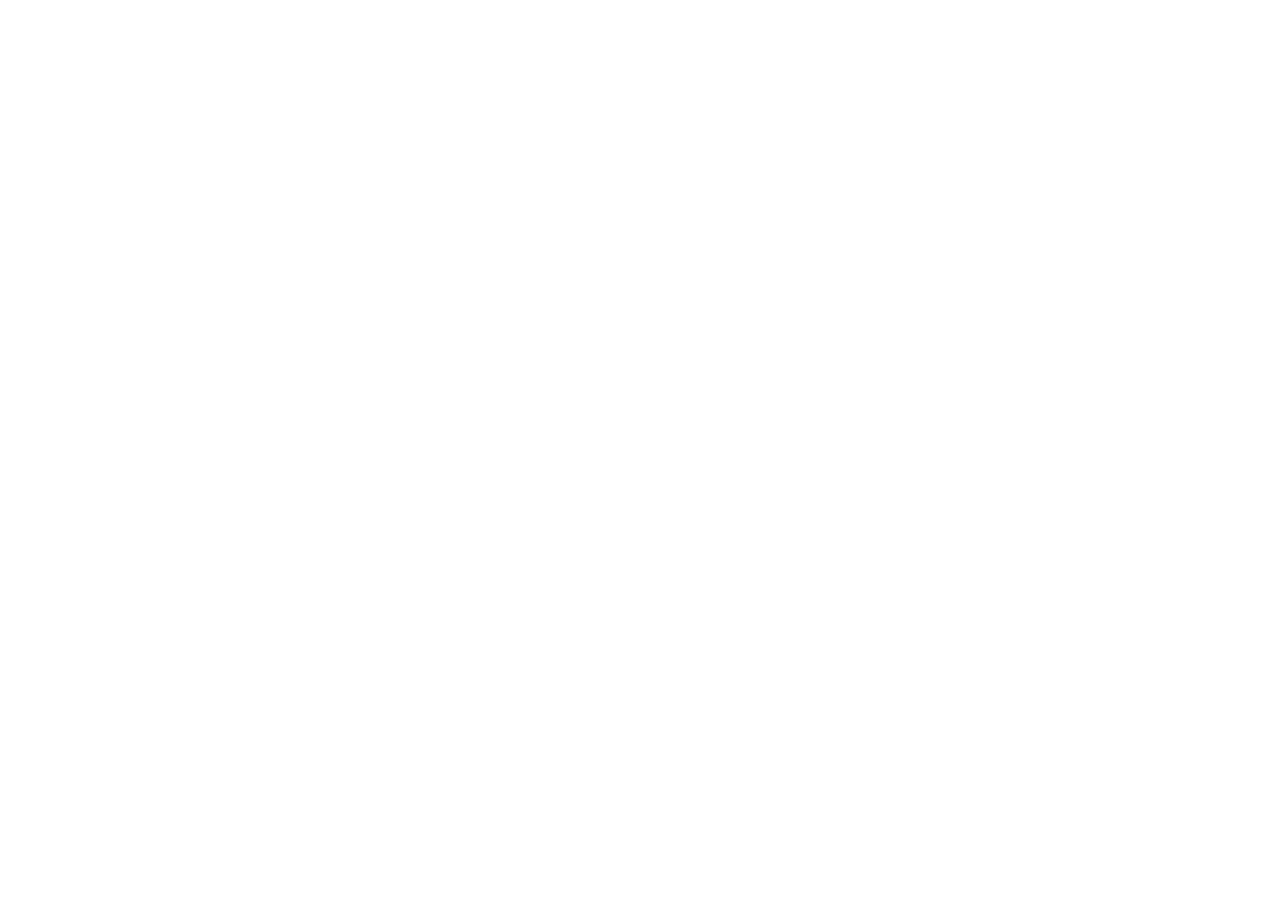
==== Jogo Ri Happy/src/index.html @ 02264471 "criando jogo" ====
<!DOCTYPE html>
<html lang="pt-br">
<head>
    <meta charset="UTF-8">
    <meta name="viewport" content="width=device-width, initial-scale=1.0">
    <title>Detona Ralph</title>

<link rel="preconnect" href="https://fonts.googleapis.com">
<link rel="preconnect" href="https://fonts.gstatic.com" crossorigin>
<link href="https://fonts.googleapis.com/css2?family=Press+Start+2P&display=swap" rel="stylesheet">

<link rel="stylesheet" href="./styles/main.css">
<link rel="stylesheet" href="./styles/reset.css">

</head>
<body>
  
    <script defer src="./scripts/engine.js"></script>
</body>
</html>
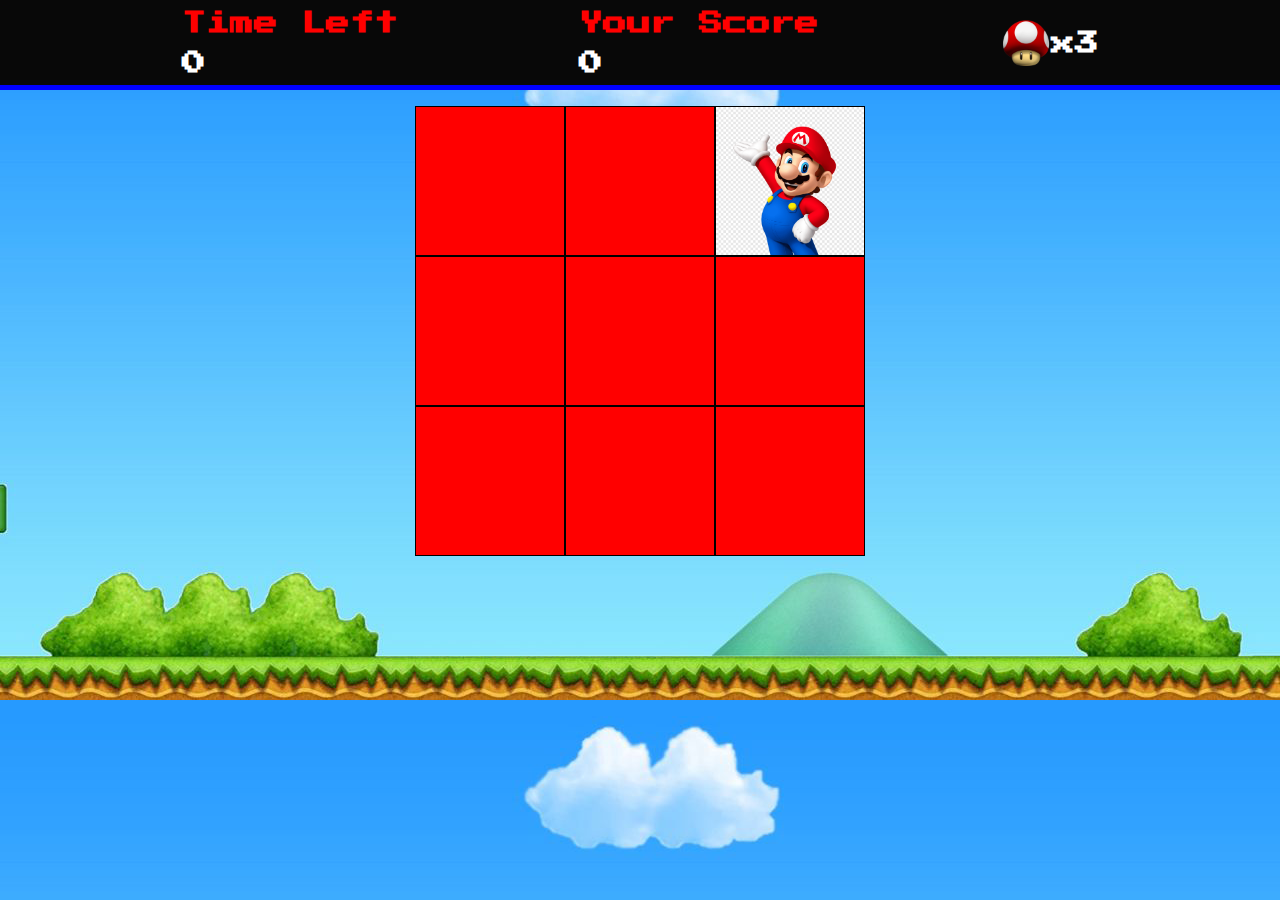
==== commit 802f8302: "atulizando o jogo" ====
--- a/Jogo Ri Happy/src/index.html
+++ b/Jogo Ri Happy/src/index.html
@@ -14,6 +14,42 @@
 
 </head>
 <body>
+
+    <div class="container">
+        <div class="menu">
+            <div class="menu-time">
+                <h2 style="color: red;">Time Left</h2>
+                <h2>0</h2>
+            </div>
+            <div class="menu-score">
+                <h2 style="color: red;">Your Score</h2>
+                <h2>0</h2>
+            </div>
+            <div class="menu-lives">
+                <img src="./images/life.png" height="50px" />
+                <h2>x3</h2>
+            </div>
+        </div>
+
+        <div class="panel">
+            <div class="panel-row">
+                <div class="square " id="1"></div>
+                <div class="square" id="2"></div>
+                <div class="square" id="3"></div>
+
+               </div><div class="panel-row">
+                <div class="square" id="4"></div>
+                <div class="square" id="5"></div>
+                <div class="square" id="6"></div>
+
+               </div><div class="panel-row">
+                <div class="square enemy" id="7"></div>
+                <div class="square" id="8"></div>
+                <div class="square" id="9"></div>
+               </div>
+            
+         </div>
+    </div>
   
     <script defer src="./scripts/engine.js"></script>
 </body>
--- a/Jogo Ri Happy/src/styles/main.css
+++ b/Jogo Ri Happy/src/styles/main.css
@@ -0,0 +1,50 @@
+.container {
+    display: flex;
+    flex-direction: column;
+    height: 100vh;
+    background-image: url("../images/fundo.png");
+}
+
+.menu {
+    display: flex;
+    justify-content: space-evenly;
+    align-items: center;
+    height: 90px;
+    width: 100%;
+    background-color: #080808;
+    color: #ffffff;
+    border-bottom: 5px solid #0000ff;
+}
+
+.panel {
+    margin-top: 1rem;
+    display: flex;
+    align-content: center;
+    justify-content: center;
+
+    
+}
+
+.square {
+    height: 150px;
+    width: 150px;
+    border: 1px solid #000000;
+    background-color: #ff0000;
+}
+
+.enemy {
+    background-image: url("../images/mario.png");
+    background-size: cover;
+    background-color: #ff0000;
+    
+}
+
+.menu-lives {
+    display: flex;
+    align-items: center;
+    justify-content: center;
+}
+
+.menu-time h2:nth-child(2), .menu-score h2:nth-child(2) {
+    margin-top: 1rem;
+}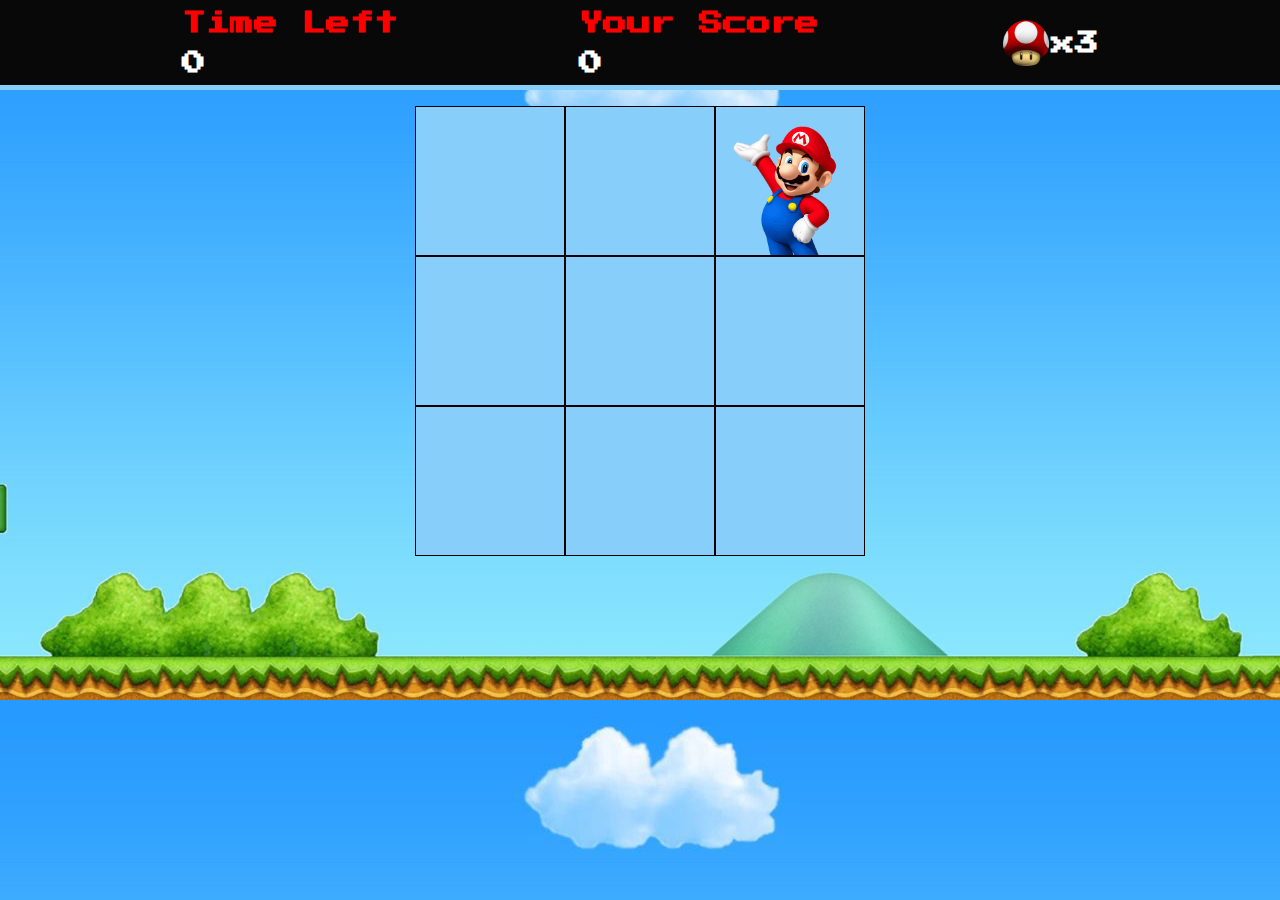
==== commit c1d8f2b9: "atulizando jogo" ====
--- a/Jogo Ri Happy/src/index.html
+++ b/Jogo Ri Happy/src/index.html
@@ -19,11 +19,11 @@
         <div class="menu">
             <div class="menu-time">
                 <h2 style="color: red;">Time Left</h2>
-                <h2>0</h2>
+                <h2 id="time-left">0</h2>
             </div>
             <div class="menu-score">
                 <h2 style="color: red;">Your Score</h2>
-                <h2>0</h2>
+                <h2 id="score">0</h2>
             </div>
             <div class="menu-lives">
                 <img src="./images/life.png" height="50px" />
--- a/Jogo Ri Happy/src/styles/main.css
+++ b/Jogo Ri Happy/src/styles/main.css
@@ -13,7 +13,7 @@
     width: 100%;
     background-color: #080808;
     color: #ffffff;
-    border-bottom: 5px solid #0000ff;
+    border-bottom: 5px solid #87cefa;
 }
 
 .panel {
@@ -29,13 +29,13 @@
     height: 150px;
     width: 150px;
     border: 1px solid #000000;
-    background-color: #ff0000;
+    background-color: #87cefa;
 }
 
 .enemy {
     background-image: url("../images/mario.png");
     background-size: cover;
-    background-color: #ff0000;
+    
     
 }
 
